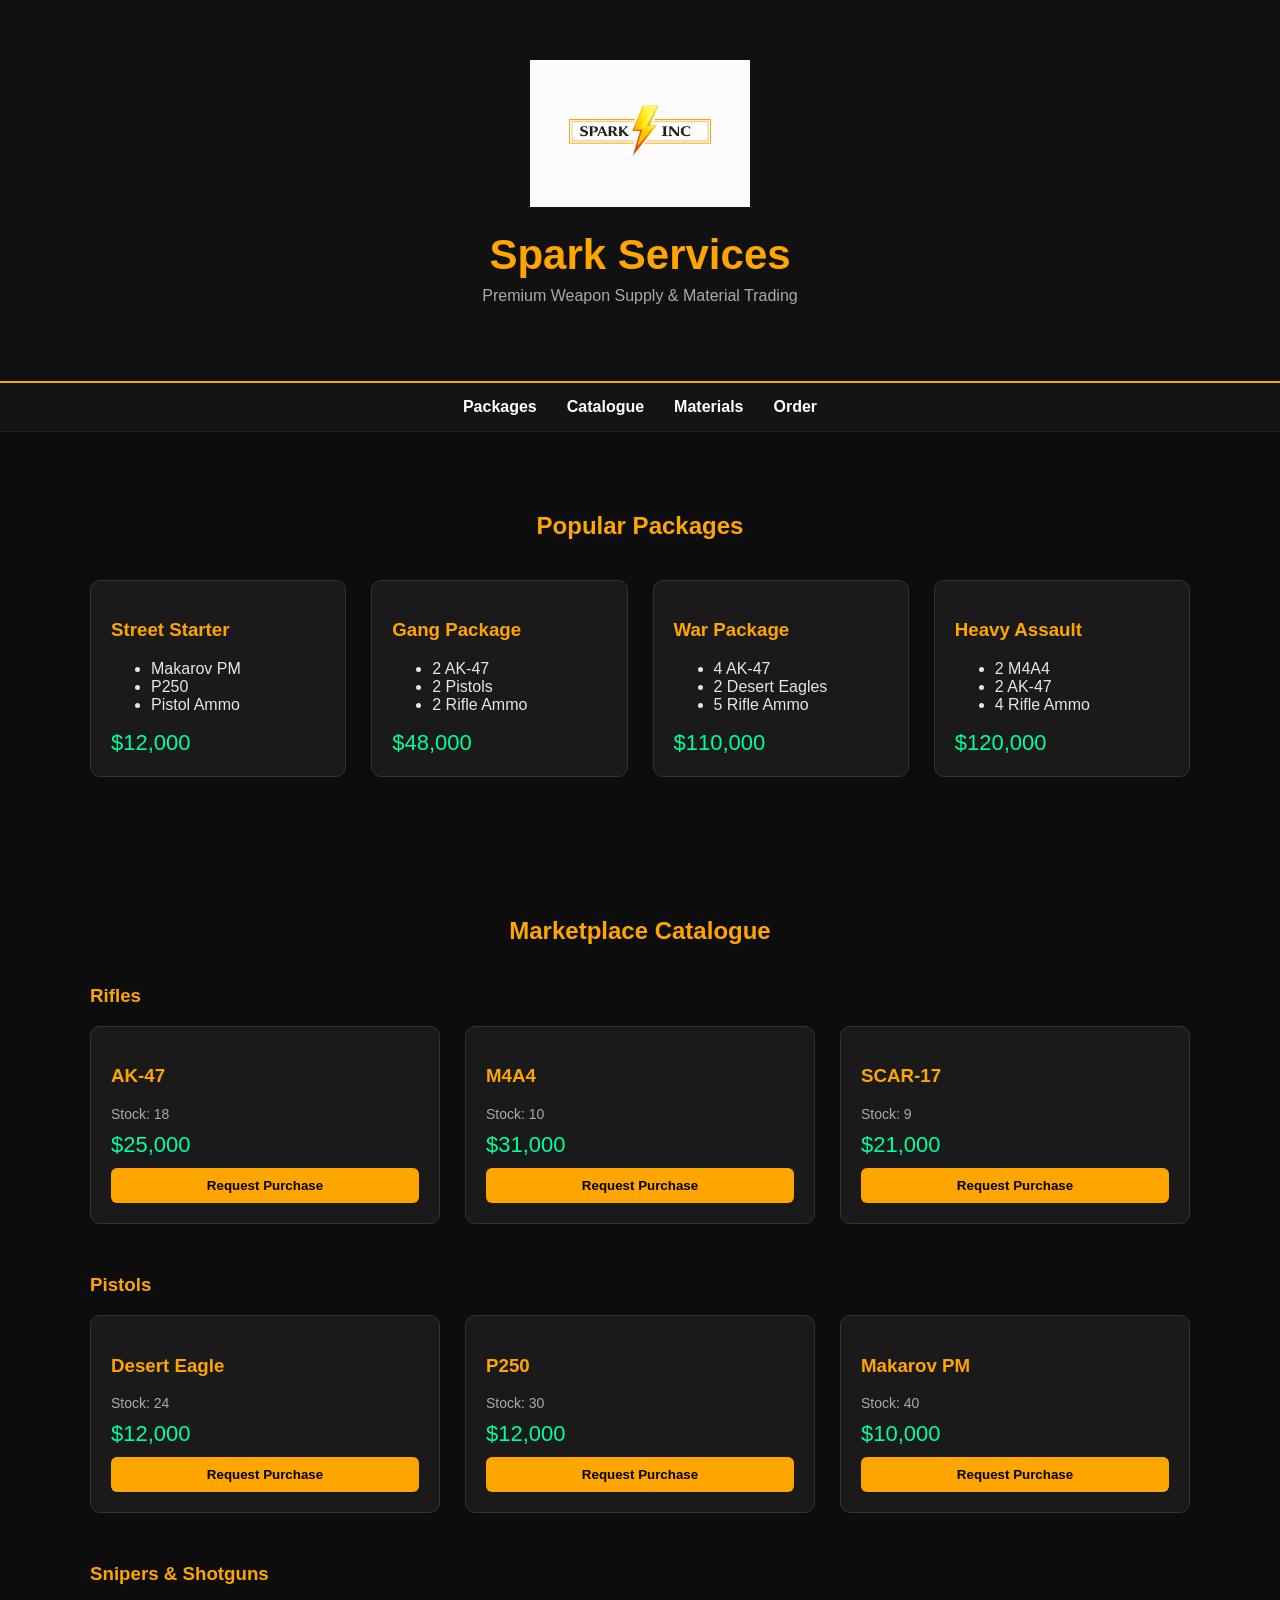
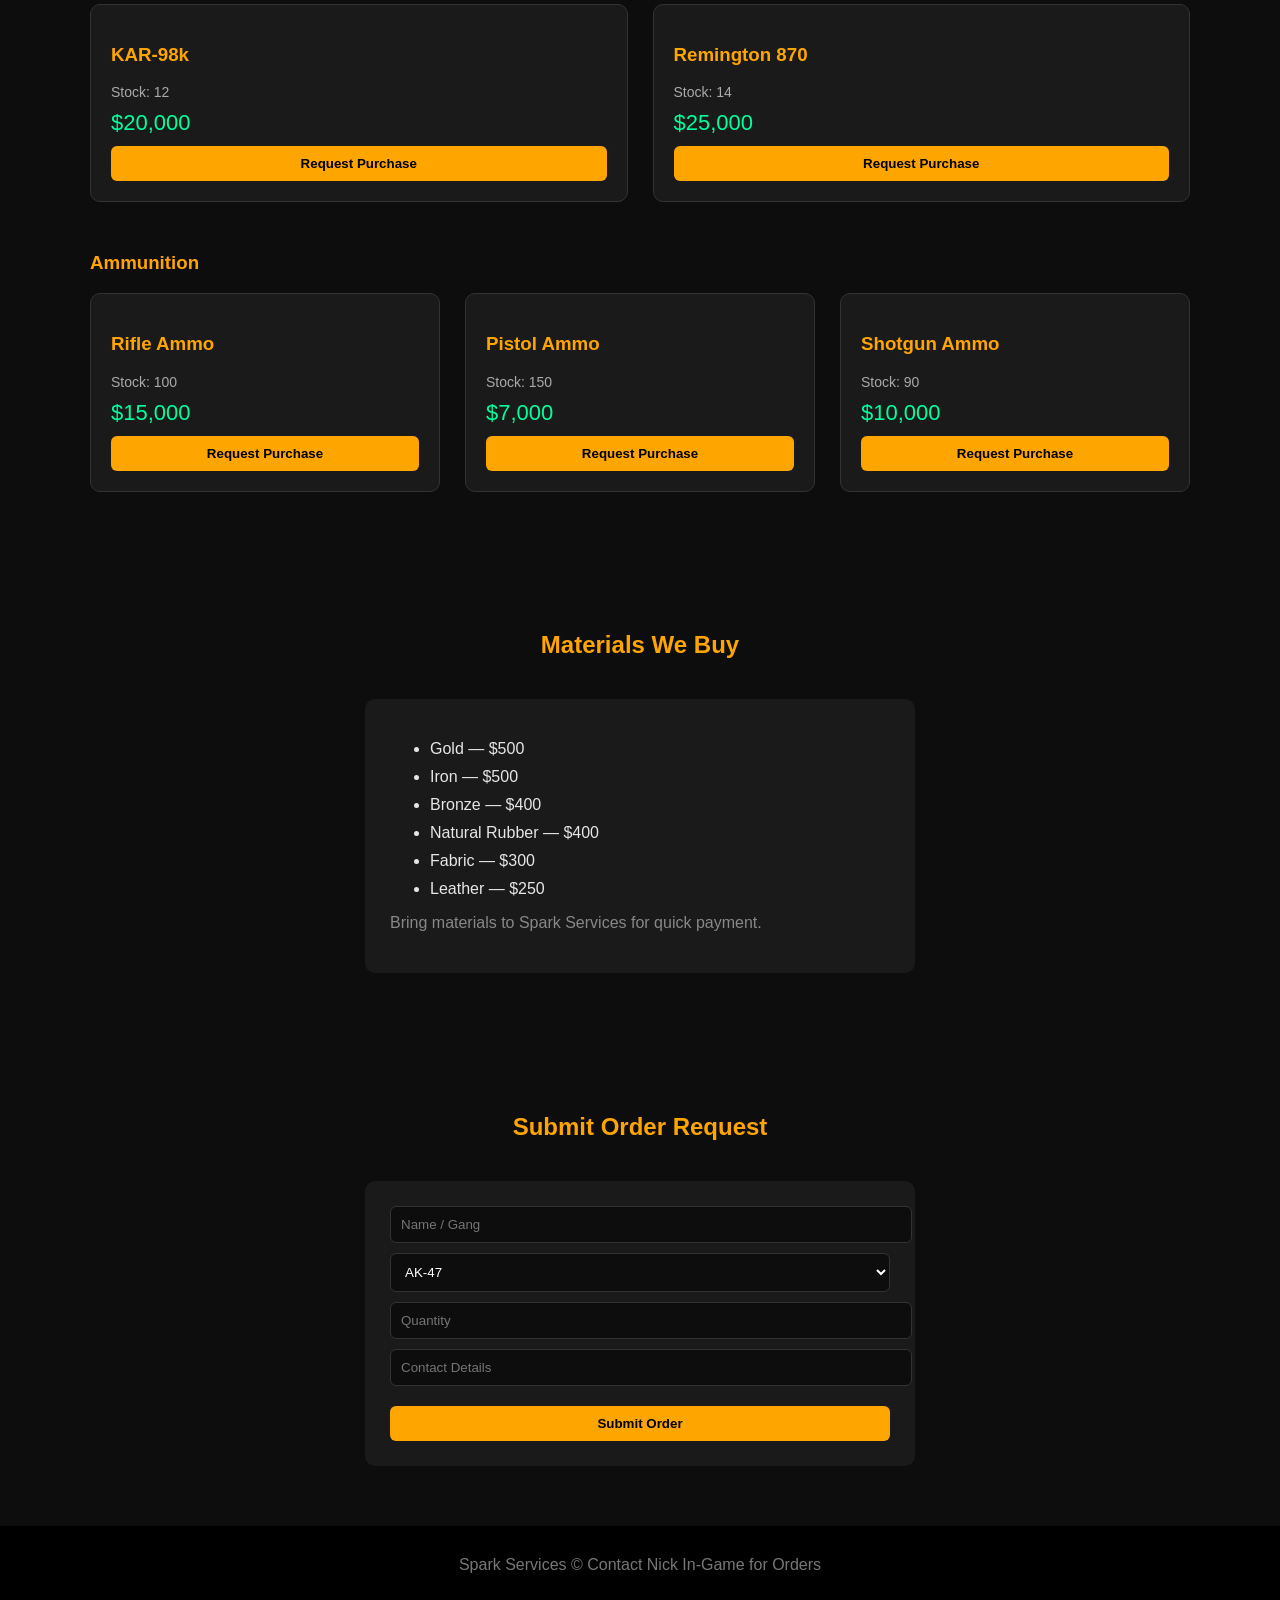
==== index.html @ 431c3e54 "Create index.html" ====
<!DOCTYPE html>

<html lang="en">
<head>
<meta charset="UTF-8">
<title>Spark Services</title>

<style>

body{
background:#0d0d0d;
color:#e6e6e6;
font-family:Arial, Helvetica, sans-serif;
margin:0;
}

header{
text-align:center;
padding:60px 20px;
background:#111;
border-bottom:2px solid orange;
}

.logo{
width:220px;
margin-bottom:20px;
}

header h1{
margin:0;
font-size:42px;
color:orange;
}

header p{
color:#aaa;
margin-top:8px;
}

nav{
display:flex;
justify-content:center;
gap:30px;
padding:15px;
background:#141414;
border-bottom:1px solid #222;
}

nav a{
color:white;
text-decoration:none;
font-weight:bold;
}

nav a:hover{
color:orange;
}

section{
max-width:1100px;
margin:auto;
padding:60px 20px;
}

h2{
text-align:center;
color:orange;
margin-bottom:40px;
}

h3{
color:orange;
}

.grid{
display:grid;
grid-template-columns:repeat(auto-fit,minmax(240px,1fr));
gap:25px;
}

.card{
background:#1a1a1a;
border:1px solid #333;
border-radius:10px;
padding:20px;
transition:0.2s;
}

.card:hover{
transform:translateY(-5px);
border-color:orange;
}

.price{
color:#00ff9c;
font-size:22px;
margin-top:10px;
}

.stock{
color:#aaa;
font-size:14px;
margin-top:5px;
}

button{
margin-top:10px;
width:100%;
padding:10px;
background:orange;
border:none;
font-weight:bold;
cursor:pointer;
border-radius:6px;
}

button:hover{
background:#ff9f1a;
}

.material-board{
background:#1a1a1a;
border-radius:10px;
padding:25px;
max-width:500px;
margin:auto;
}

.material-board li{
margin:10px 0;
}

.order{
background:#1a1a1a;
padding:25px;
border-radius:10px;
max-width:500px;
margin:auto;
}

input, select{
width:100%;
padding:10px;
margin-bottom:10px;
background:#0d0d0d;
border:1px solid #333;
color:white;
border-radius:6px;
}

footer{
text-align:center;
padding:30px;
background:#000;
color:#777;
}

</style>

</head>

<body>

<header>

<img src="spark-logo.png.png" class="logo" alt="Spark Services Logo">

<h1>Spark Services</h1>
<p>Premium Weapon Supply & Material Trading</p>

</header>

<nav>
<a href="#packages">Packages</a>
<a href="#catalogue">Catalogue</a>
<a href="#materials">Materials</a>
<a href="#order">Order</a>
</nav>

<section id="packages">

<h2>Popular Packages</h2>

<div class="grid">

<div class="card">
<h3>Street Starter</h3>
<ul>
<li>Makarov PM</li>
<li>P250</li>
<li>Pistol Ammo</li>
</ul>
<div class="price">$12,000</div>
</div>

<div class="card">
<h3>Gang Package</h3>
<ul>
<li>2 AK-47</li>
<li>2 Pistols</li>
<li>2 Rifle Ammo</li>
</ul>
<div class="price">$48,000</div>
</div>

<div class="card">
<h3>War Package</h3>
<ul>
<li>4 AK-47</li>
<li>2 Desert Eagles</li>
<li>5 Rifle Ammo</li>
</ul>
<div class="price">$110,000</div>
</div>

<div class="card">
<h3>Heavy Assault</h3>
<ul>
<li>2 M4A4</li>
<li>2 AK-47</li>
<li>4 Rifle Ammo</li>
</ul>
<div class="price">$120,000</div>
</div>

</div>

</section>

<section id="catalogue">

<h2>Marketplace Catalogue</h2>

<h3>Rifles</h3>

<div class="grid">

<div class="card">
<h3>AK-47</h3>
<div class="stock">Stock: 18</div>
<div class="price">$25,000</div>
<button>Request Purchase</button>
</div>

<div class="card">
<h3>M4A4</h3>
<div class="stock">Stock: 10</div>
<div class="price">$31,000</div>
<button>Request Purchase</button>
</div>

<div class="card">
<h3>SCAR-17</h3>
<div class="stock">Stock: 9</div>
<div class="price">$21,000</div>
<button>Request Purchase</button>
</div>

</div>

<h3 style="margin-top:50px;">Pistols</h3>

<div class="grid">

<div class="card">
<h3>Desert Eagle</h3>
<div class="stock">Stock: 24</div>
<div class="price">$12,000</div>
<button>Request Purchase</button>
</div>

<div class="card">
<h3>P250</h3>
<div class="stock">Stock: 30</div>
<div class="price">$12,000</div>
<button>Request Purchase</button>
</div>

<div class="card">
<h3>Makarov PM</h3>
<div class="stock">Stock: 40</div>
<div class="price">$10,000</div>
<button>Request Purchase</button>
</div>

</div>

<h3 style="margin-top:50px;">Snipers & Shotguns</h3>

<div class="grid">

<div class="card">
<h3>KAR-98k</h3>
<div class="stock">Stock: 12</div>
<div class="price">$20,000</div>
<button>Request Purchase</button>
</div>

<div class="card">
<h3>Remington 870</h3>
<div class="stock">Stock: 14</div>
<div class="price">$25,000</div>
<button>Request Purchase</button>
</div>

</div>

<h3 style="margin-top:50px;">Ammunition</h3>

<div class="grid">

<div class="card">
<h3>Rifle Ammo</h3>
<div class="stock">Stock: 100</div>
<div class="price">$15,000</div>
<button>Request Purchase</button>
</div>

<div class="card">
<h3>Pistol Ammo</h3>
<div class="stock">Stock: 150</div>
<div class="price">$7,000</div>
<button>Request Purchase</button>
</div>

<div class="card">
<h3>Shotgun Ammo</h3>
<div class="stock">Stock: 90</div>
<div class="price">$10,000</div>
<button>Request Purchase</button>
</div>

</div>

</section>

<section id="materials">

<h2>Materials We Buy</h2>

<div class="material-board">

<ul>
<li>Gold — $500</li>
<li>Iron — $500</li>
<li>Bronze — $400</li>
<li>Natural Rubber — $400</li>
<li>Fabric — $300</li>
<li>Leather — $250</li>
</ul>

<p style="color:#888;">Bring materials to Spark Services for quick payment.</p>

</div>

</section>

<section id="order">

<h2>Submit Order Request</h2>

<div class="order">

<input type="text" placeholder="Name / Gang">

<select>
<option>AK-47</option>
<option>M4A4</option>
<option>Desert Eagle</option>
<option>SCAR-17</option>
<option>KAR-98k</option>
<option>P250</option>
<option>Makarov PM</option>
<option>Remington 870</option>
</select>

<input type="number" placeholder="Quantity">

<input type="text" placeholder="Contact Details">

<button>Submit Order</button>

</div>

</section>

<footer>

Spark Services ©
Contact Nick In-Game for Orders

</footer>

</body>
</html>
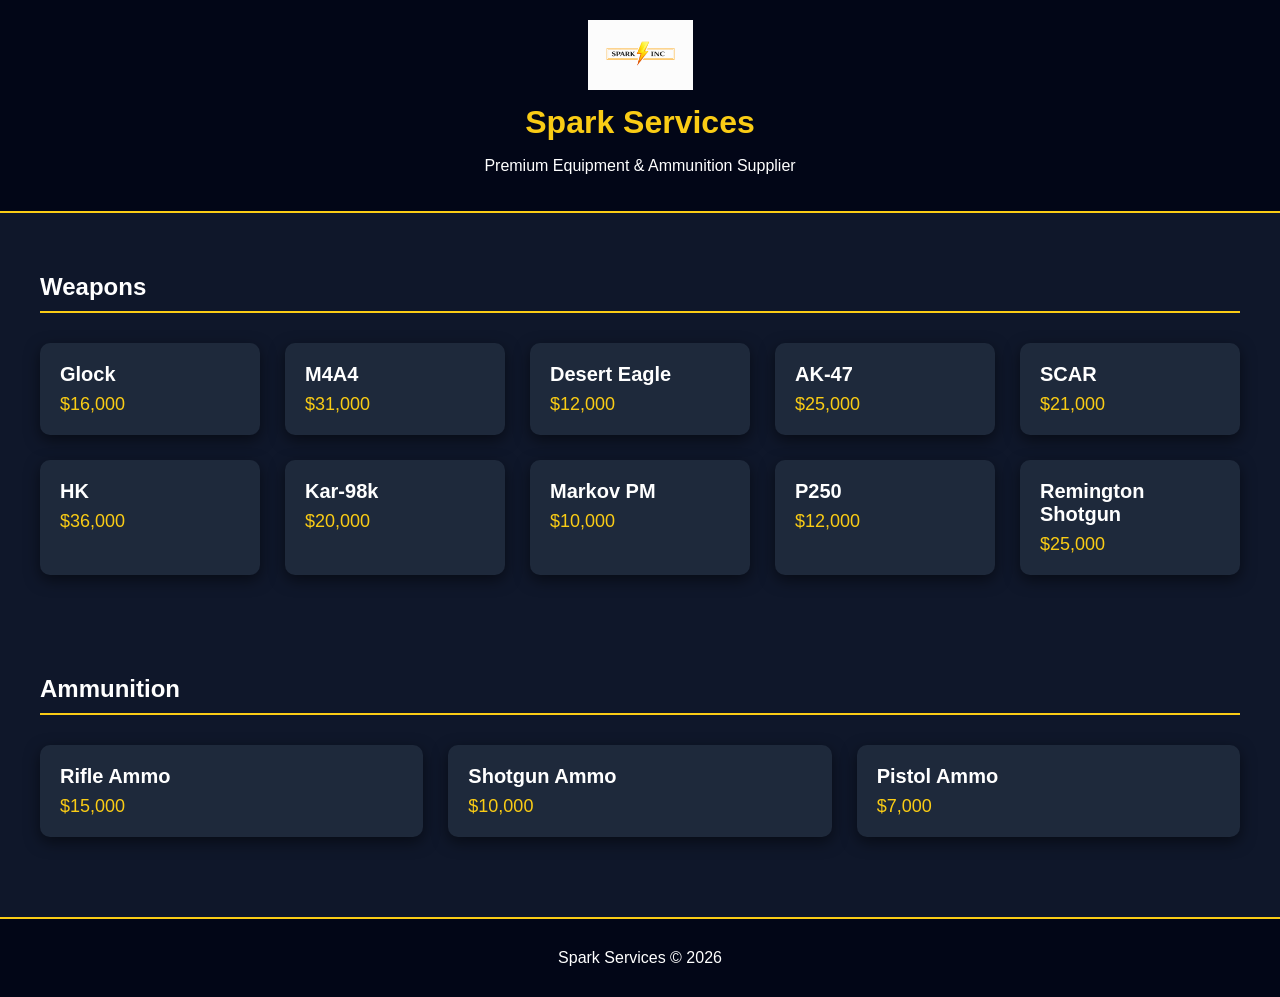
==== commit 7c9b2bcc: "Update index.html" ====
--- a/index.html
+++ b/index.html
@@ -1,5 +1,4 @@
 <!DOCTYPE html>
-
 <html lang="en">
 <head>
 <meta charset="UTF-8">
@@ -8,386 +7,180 @@
 <style>
 
 body{
-background:#0d0d0d;
-color:#e6e6e6;
-font-family:Arial, Helvetica, sans-serif;
+font-family: Arial, sans-serif;
+background:#0f172a;
+color:white;
 margin:0;
 }
 
 header{
+background:#020617;
+padding:20px;
 text-align:center;
-padding:60px 20px;
-background:#111;
-border-bottom:2px solid orange;
+border-bottom:2px solid #facc15;
 }
 
-.logo{
-width:220px;
-margin-bottom:20px;
+header img{
+height:70px;
 }
 
-header h1{
-margin:0;
-font-size:42px;
-color:orange;
-}
-
-header p{
-color:#aaa;
-margin-top:8px;
-}
-
-nav{
-display:flex;
-justify-content:center;
-gap:30px;
-padding:15px;
-background:#141414;
-border-bottom:1px solid #222;
-}
-
-nav a{
-color:white;
-text-decoration:none;
-font-weight:bold;
-}
-
-nav a:hover{
-color:orange;
+h1{
+margin:10px;
+color:#facc15;
 }
 
 section{
-max-width:1100px;
-margin:auto;
-padding:60px 20px;
+padding:40px;
 }
 
 h2{
-text-align:center;
-color:orange;
-margin-bottom:40px;
-}
-
-h3{
-color:orange;
+border-bottom:2px solid #facc15;
+padding-bottom:10px;
+margin-bottom:30px;
 }
 
 .grid{
 display:grid;
-grid-template-columns:repeat(auto-fit,minmax(240px,1fr));
+grid-template-columns:repeat(auto-fit,minmax(220px,1fr));
 gap:25px;
 }
 
 .card{
-background:#1a1a1a;
-border:1px solid #333;
+background:#1e293b;
+padding:20px;
 border-radius:10px;
-padding:20px;
+box-shadow:0 5px 15px rgba(0,0,0,0.5);
 transition:0.2s;
 }
 
 .card:hover{
 transform:translateY(-5px);
-border-color:orange;
+}
+
+.item{
+font-size:20px;
+font-weight:bold;
 }
 
 .price{
-color:#00ff9c;
-font-size:22px;
-margin-top:10px;
-}
-
-.stock{
-color:#aaa;
-font-size:14px;
-margin-top:5px;
-}
-
-button{
-margin-top:10px;
-width:100%;
-padding:10px;
-background:orange;
-border:none;
-font-weight:bold;
-cursor:pointer;
-border-radius:6px;
-}
-
-button:hover{
-background:#ff9f1a;
-}
-
-.material-board{
-background:#1a1a1a;
-border-radius:10px;
-padding:25px;
-max-width:500px;
-margin:auto;
-}
-
-.material-board li{
-margin:10px 0;
-}
-
-.order{
-background:#1a1a1a;
-padding:25px;
-border-radius:10px;
-max-width:500px;
-margin:auto;
-}
-
-input, select{
-width:100%;
-padding:10px;
-margin-bottom:10px;
-background:#0d0d0d;
-border:1px solid #333;
-color:white;
-border-radius:6px;
+color:#facc15;
+font-size:18px;
+margin-top:8px;
 }
 
 footer{
 text-align:center;
 padding:30px;
-background:#000;
-color:#777;
+background:#020617;
+margin-top:40px;
+border-top:2px solid #facc15;
 }
 
 </style>
-
 </head>
 
 <body>
 
 <header>
 
-<img src="spark-logo.png.png" class="logo" alt="Spark Services Logo">
+<img src="spark-logo.png.png">
 
 <h1>Spark Services</h1>
-<p>Premium Weapon Supply & Material Trading</p>
+
+<p>Premium Equipment & Ammunition Supplier</p>
 
 </header>
 
-<nav>
-<a href="#packages">Packages</a>
-<a href="#catalogue">Catalogue</a>
-<a href="#materials">Materials</a>
-<a href="#order">Order</a>
-</nav>
+<section>
 
-<section id="packages">
-
-<h2>Popular Packages</h2>
+<h2>Weapons</h2>
 
 <div class="grid">
 
 <div class="card">
-<h3>Street Starter</h3>
-<ul>
-<li>Makarov PM</li>
-<li>P250</li>
-<li>Pistol Ammo</li>
-</ul>
+<div class="item">Glock</div>
+<div class="price">$16,000</div>
+</div>
+
+<div class="card">
+<div class="item">M4A4</div>
+<div class="price">$31,000</div>
+</div>
+
+<div class="card">
+<div class="item">Desert Eagle</div>
 <div class="price">$12,000</div>
 </div>
 
 <div class="card">
-<h3>Gang Package</h3>
-<ul>
-<li>2 AK-47</li>
-<li>2 Pistols</li>
-<li>2 Rifle Ammo</li>
-</ul>
-<div class="price">$48,000</div>
+<div class="item">AK-47</div>
+<div class="price">$25,000</div>
 </div>
 
 <div class="card">
-<h3>War Package</h3>
-<ul>
-<li>4 AK-47</li>
-<li>2 Desert Eagles</li>
-<li>5 Rifle Ammo</li>
-</ul>
-<div class="price">$110,000</div>
+<div class="item">SCAR</div>
+<div class="price">$21,000</div>
 </div>
 
 <div class="card">
-<h3>Heavy Assault</h3>
-<ul>
-<li>2 M4A4</li>
-<li>2 AK-47</li>
-<li>4 Rifle Ammo</li>
-</ul>
-<div class="price">$120,000</div>
+<div class="item">HK</div>
+<div class="price">$36,000</div>
+</div>
+
+<div class="card">
+<div class="item">Kar-98k</div>
+<div class="price">$20,000</div>
+</div>
+
+<div class="card">
+<div class="item">Markov PM</div>
+<div class="price">$10,000</div>
+</div>
+
+<div class="card">
+<div class="item">P250</div>
+<div class="price">$12,000</div>
+</div>
+
+<div class="card">
+<div class="item">Remington Shotgun</div>
+<div class="price">$25,000</div>
 </div>
 
 </div>
 
 </section>
 
-<section id="catalogue">
 
-<h2>Marketplace Catalogue</h2>
+<section>
 
-<h3>Rifles</h3>
+<h2>Ammunition</h2>
 
 <div class="grid">
 
 <div class="card">
-<h3>AK-47</h3>
-<div class="stock">Stock: 18</div>
-<div class="price">$25,000</div>
-<button>Request Purchase</button>
+<div class="item">Rifle Ammo</div>
+<div class="price">$15,000</div>
 </div>
 
 <div class="card">
-<h3>M4A4</h3>
-<div class="stock">Stock: 10</div>
-<div class="price">$31,000</div>
-<button>Request Purchase</button>
+<div class="item">Shotgun Ammo</div>
+<div class="price">$10,000</div>
 </div>
 
 <div class="card">
-<h3>SCAR-17</h3>
-<div class="stock">Stock: 9</div>
-<div class="price">$21,000</div>
-<button>Request Purchase</button>
-</div>
-
-</div>
-
-<h3 style="margin-top:50px;">Pistols</h3>
-
-<div class="grid">
-
-<div class="card">
-<h3>Desert Eagle</h3>
-<div class="stock">Stock: 24</div>
-<div class="price">$12,000</div>
-<button>Request Purchase</button>
-</div>
-
-<div class="card">
-<h3>P250</h3>
-<div class="stock">Stock: 30</div>
-<div class="price">$12,000</div>
-<button>Request Purchase</button>
-</div>
-
-<div class="card">
-<h3>Makarov PM</h3>
-<div class="stock">Stock: 40</div>
-<div class="price">$10,000</div>
-<button>Request Purchase</button>
-</div>
-
-</div>
-
-<h3 style="margin-top:50px;">Snipers & Shotguns</h3>
-
-<div class="grid">
-
-<div class="card">
-<h3>KAR-98k</h3>
-<div class="stock">Stock: 12</div>
-<div class="price">$20,000</div>
-<button>Request Purchase</button>
-</div>
-
-<div class="card">
-<h3>Remington 870</h3>
-<div class="stock">Stock: 14</div>
-<div class="price">$25,000</div>
-<button>Request Purchase</button>
-</div>
-
-</div>
-
-<h3 style="margin-top:50px;">Ammunition</h3>
-
-<div class="grid">
-
-<div class="card">
-<h3>Rifle Ammo</h3>
-<div class="stock">Stock: 100</div>
-<div class="price">$15,000</div>
-<button>Request Purchase</button>
-</div>
-
-<div class="card">
-<h3>Pistol Ammo</h3>
-<div class="stock">Stock: 150</div>
+<div class="item">Pistol Ammo</div>
 <div class="price">$7,000</div>
-<button>Request Purchase</button>
-</div>
-
-<div class="card">
-<h3>Shotgun Ammo</h3>
-<div class="stock">Stock: 90</div>
-<div class="price">$10,000</div>
-<button>Request Purchase</button>
 </div>
 
 </div>
 
 </section>
 
-<section id="materials">
-
-<h2>Materials We Buy</h2>
-
-<div class="material-board">
-
-<ul>
-<li>Gold — $500</li>
-<li>Iron — $500</li>
-<li>Bronze — $400</li>
-<li>Natural Rubber — $400</li>
-<li>Fabric — $300</li>
-<li>Leather — $250</li>
-</ul>
-
-<p style="color:#888;">Bring materials to Spark Services for quick payment.</p>
-
-</div>
-
-</section>
-
-<section id="order">
-
-<h2>Submit Order Request</h2>
-
-<div class="order">
-
-<input type="text" placeholder="Name / Gang">
-
-<select>
-<option>AK-47</option>
-<option>M4A4</option>
-<option>Desert Eagle</option>
-<option>SCAR-17</option>
-<option>KAR-98k</option>
-<option>P250</option>
-<option>Makarov PM</option>
-<option>Remington 870</option>
-</select>
-
-<input type="number" placeholder="Quantity">
-
-<input type="text" placeholder="Contact Details">
-
-<button>Submit Order</button>
-
-</div>
-
-</section>
 
 <footer>
 
-Spark Services ©
-Contact Nick In-Game for Orders
+Spark Services © 2026
 
 </footer>
 
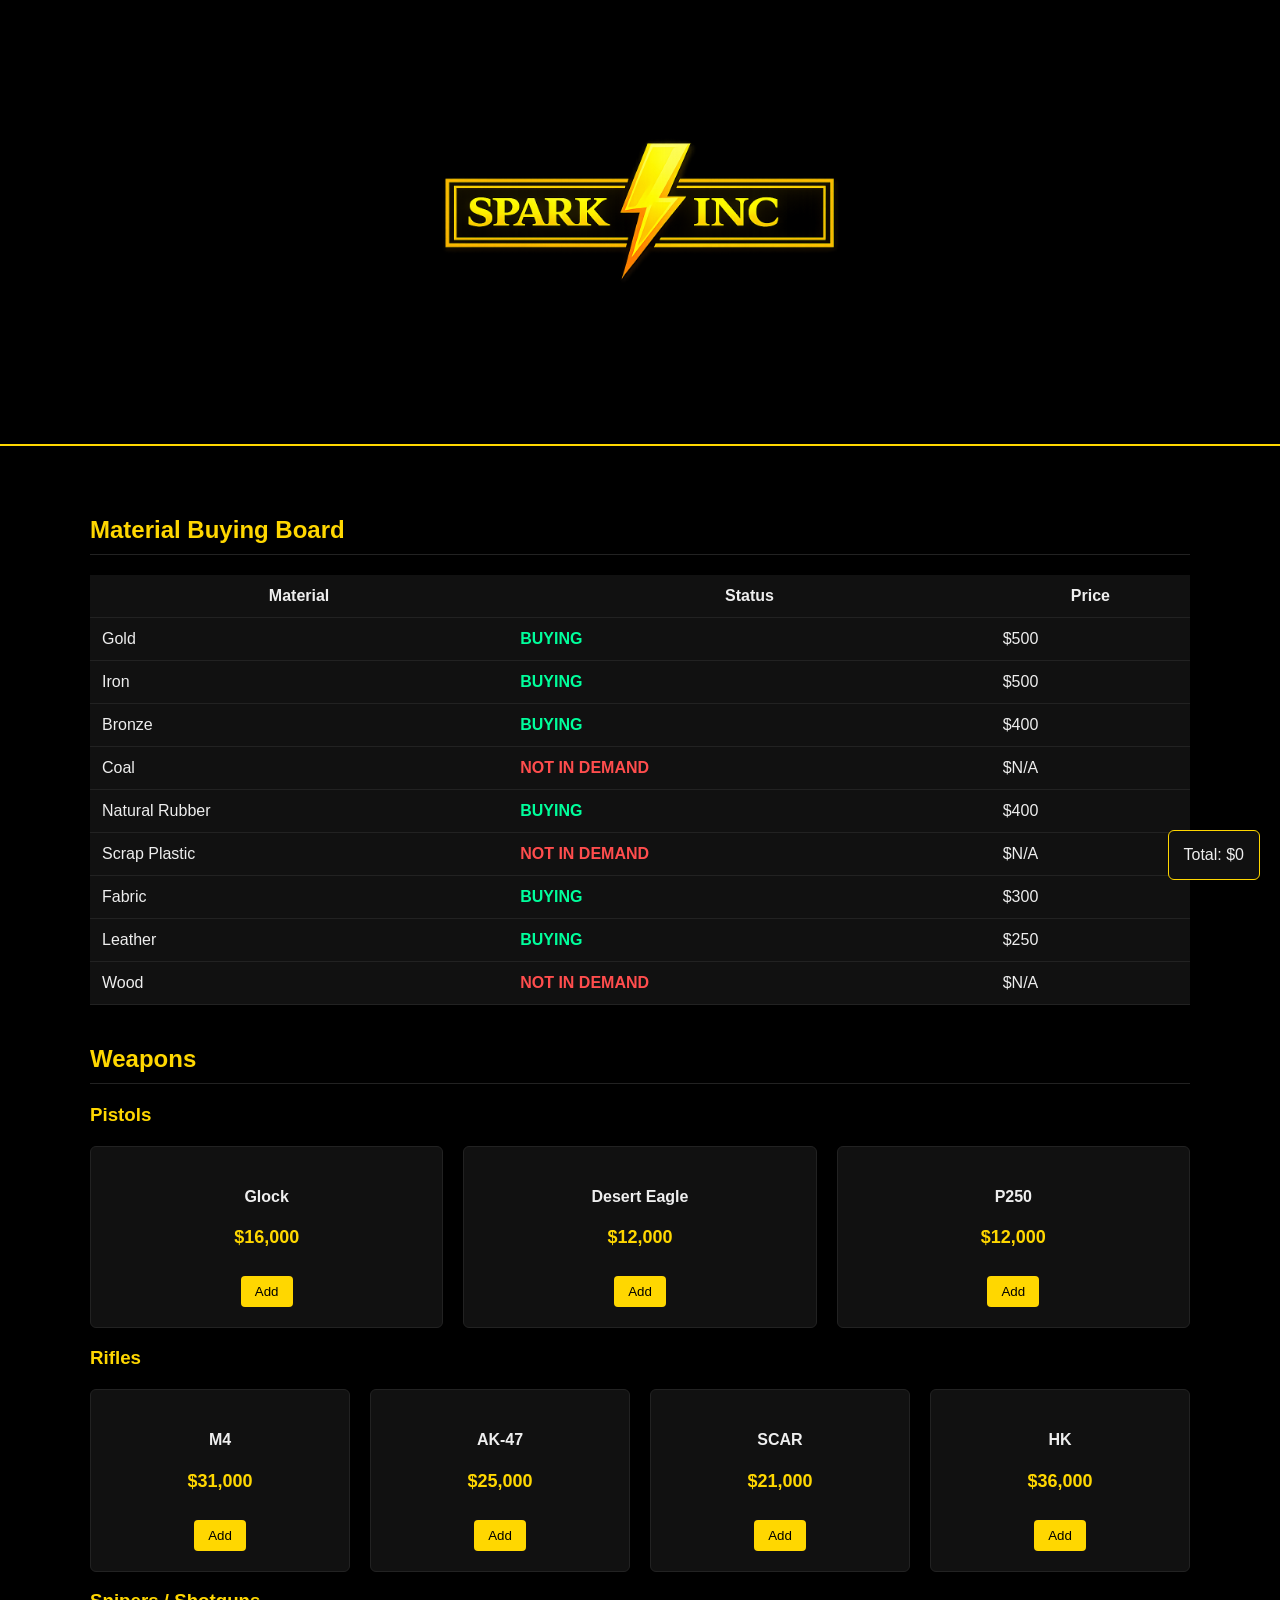
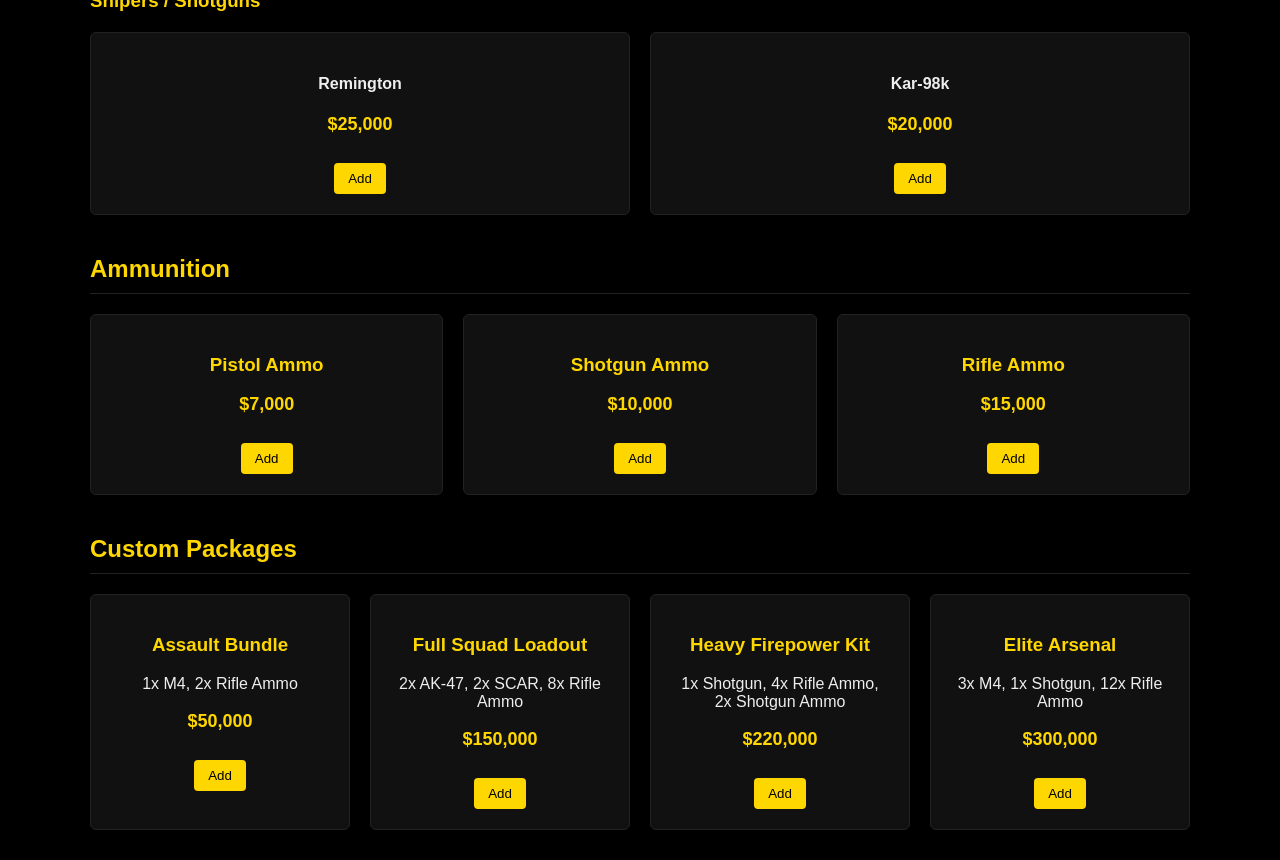
==== commit c05b7182: "Add files via upload" ====
--- a/index.html
+++ b/index.html
@@ -1,188 +1,283 @@
-<!DOCTYPE html>
-<html lang="en">
-<head>
-<meta charset="UTF-8">
-<title>Spark Services</title>
-
-<style>
-
-body{
-font-family: Arial, sans-serif;
-background:#0f172a;
-color:white;
-margin:0;
-}
-
-header{
-background:#020617;
-padding:20px;
-text-align:center;
-border-bottom:2px solid #facc15;
-}
-
-header img{
-height:70px;
-}
-
-h1{
-margin:10px;
-color:#facc15;
-}
-
-section{
-padding:40px;
-}
-
-h2{
-border-bottom:2px solid #facc15;
-padding-bottom:10px;
-margin-bottom:30px;
-}
-
-.grid{
-display:grid;
-grid-template-columns:repeat(auto-fit,minmax(220px,1fr));
-gap:25px;
-}
-
-.card{
-background:#1e293b;
-padding:20px;
-border-radius:10px;
-box-shadow:0 5px 15px rgba(0,0,0,0.5);
-transition:0.2s;
-}
-
-.card:hover{
-transform:translateY(-5px);
-}
-
-.item{
-font-size:20px;
-font-weight:bold;
-}
-
-.price{
-color:#facc15;
-font-size:18px;
-margin-top:8px;
-}
-
-footer{
-text-align:center;
-padding:30px;
-background:#020617;
-margin-top:40px;
-border-top:2px solid #facc15;
-}
-
-</style>
-</head>
-
-<body>
-
-<header>
-
-<img src="spark-logo.png.png">
-
-<h1>Spark Services</h1>
-
-<p>Premium Equipment & Ammunition Supplier</p>
-
-</header>
-
-<section>
-
-<h2>Weapons</h2>
-
-<div class="grid">
-
-<div class="card">
-<div class="item">Glock</div>
-<div class="price">$16,000</div>
-</div>
-
-<div class="card">
-<div class="item">M4A4</div>
-<div class="price">$31,000</div>
-</div>
-
-<div class="card">
-<div class="item">Desert Eagle</div>
-<div class="price">$12,000</div>
-</div>
-
-<div class="card">
-<div class="item">AK-47</div>
-<div class="price">$25,000</div>
-</div>
-
-<div class="card">
-<div class="item">SCAR</div>
-<div class="price">$21,000</div>
-</div>
-
-<div class="card">
-<div class="item">HK</div>
-<div class="price">$36,000</div>
-</div>
-
-<div class="card">
-<div class="item">Kar-98k</div>
-<div class="price">$20,000</div>
-</div>
-
-<div class="card">
-<div class="item">Markov PM</div>
-<div class="price">$10,000</div>
-</div>
-
-<div class="card">
-<div class="item">P250</div>
-<div class="price">$12,000</div>
-</div>
-
-<div class="card">
-<div class="item">Remington Shotgun</div>
-<div class="price">$25,000</div>
-</div>
-
-</div>
-
-</section>
-
-
-<section>
-
-<h2>Ammunition</h2>
-
-<div class="grid">
-
-<div class="card">
-<div class="item">Rifle Ammo</div>
-<div class="price">$15,000</div>
-</div>
-
-<div class="card">
-<div class="item">Shotgun Ammo</div>
-<div class="price">$10,000</div>
-</div>
-
-<div class="card">
-<div class="item">Pistol Ammo</div>
-<div class="price">$7,000</div>
-</div>
-
-</div>
-
-</section>
-
-
-<footer>
-
-Spark Services © 2026
-
-</footer>
-
-</body>
-</html>
+<!DOCTYPE html>
+<html>
+
+<head>
+
+<title>Spark Inc Marketplace</title>
+
+<style>
+
+body{
+margin:0;
+font-family:Arial;
+background:#000;
+color:#eee;
+}
+
+header{
+text-align:center;
+padding:20px;
+border-bottom:2px solid gold;
+}
+
+.logo{
+width:600px;
+max-width:90%;
+}
+
+.container{
+width:1100px;
+max-width:95%;
+margin:auto;
+padding:30px;
+}
+
+h2{
+color:gold;
+border-bottom:1px solid #222;
+padding-bottom:10px;
+margin-top:40px;
+}
+
+h3{
+color:gold;
+}
+
+.grid{
+display:grid;
+grid-template-columns:repeat(auto-fit,minmax(200px,1fr));
+gap:20px;
+margin-top:20px;
+}
+
+.card{
+background:#111;
+padding:20px;
+border-radius:6px;
+text-align:center;
+border:1px solid #222;
+transition:0.2s;
+}
+
+.card:hover{
+border:1px solid gold;
+transform:scale(1.03);
+}
+
+.price{
+color:gold;
+font-weight:bold;
+font-size:18px;
+}
+
+button{
+background:gold;
+border:none;
+padding:8px 14px;
+border-radius:4px;
+cursor:pointer;
+margin-top:10px;
+}
+
+table{
+width:100%;
+border-collapse:collapse;
+background:#111;
+margin-top:20px;
+}
+
+th,td{
+padding:12px;
+border-bottom:1px solid #222;
+}
+
+.buy{color:#00ff9c;font-weight:bold;}
+.low{color:#ffd000;font-weight:bold;}
+.no{color:#ff4d4d;font-weight:bold;}
+
+.totalBox{
+position:fixed;
+bottom:20px;
+right:20px;
+background:#111;
+border:1px solid gold;
+padding:15px;
+border-radius:6px;
+}
+
+</style>
+
+</head>
+
+<body>
+
+<header>
+
+<img src="images/spark-logo.png" class="logo" alt="Spark Inc logo">
+
+</header>
+
+<div class="container">
+
+<h2>Material Buying Board</h2>
+
+<table id="materialsTable">
+<tr>
+<th>Material</th>
+<th>Status</th>
+<th>Price</th>
+</tr>
+</table>
+
+<h2>Weapons</h2>
+<div id="weaponGrid"></div>
+
+<h2>Ammunition</h2>
+<div id="ammoGrid" class="grid"></div>
+
+<h2>Custom Packages</h2>
+<div id="packageGrid" class="grid"></div>
+
+</div>
+
+<div class="totalBox">
+Total: $<span id="total">0</span>
+</div>
+
+<script>
+
+let total=0
+
+function addPrice(price){
+
+price = price.replace(/,/g,"")
+
+total += Number(price)
+
+document.getElementById("total").innerText = total.toLocaleString()
+
+}
+
+fetch("prices.json")
+
+.then(response=>response.json())
+
+.then(data=>{
+
+/* MATERIALS */
+
+let materialsTable=document.getElementById("materialsTable")
+
+data.materials.forEach(item=>{
+
+let row=document.createElement("tr")
+
+let statusClass="no"
+
+if(item.status==="BUYING") statusClass="buy"
+if(item.status==="LOW DEMAND") statusClass="low"
+
+row.innerHTML=`
+
+<td>${item.name}</td>
+<td class="${statusClass}">${item.status}</td>
+<td>$${item.price}</td>
+
+`
+
+materialsTable.appendChild(row)
+
+})
+
+/* WEAPONS */
+
+let weaponGrid=document.getElementById("weaponGrid")
+
+for (let category in data.weapons){
+
+let section=document.createElement("div")
+
+let heading=document.createElement("h3")
+
+heading.innerText=category
+
+section.appendChild(heading)
+
+let grid=document.createElement("div")
+grid.className="grid"
+
+data.weapons[category].forEach(item=>{
+
+let card=document.createElement("div")
+card.className="card"
+
+card.innerHTML=`
+
+<h4>${item.name}</h4>
+<p class="price">$${item.price}</p>
+<button onclick="addPrice('${item.price}')">Add</button>
+
+`
+
+grid.appendChild(card)
+
+})
+
+section.appendChild(grid)
+
+weaponGrid.appendChild(section)
+
+}
+
+/* AMMO */
+
+let ammoGrid=document.getElementById("ammoGrid")
+
+data.ammo.forEach(item=>{
+
+let card=document.createElement("div")
+
+card.className="card"
+
+card.innerHTML=`
+
+<h3>${item.name}</h3>
+<p class="price">$${item.price}</p>
+<button onclick="addPrice('${item.price}')">Add</button>
+
+`
+
+ammoGrid.appendChild(card)
+
+})
+
+/* PACKAGES */
+
+let packageGrid=document.getElementById("packageGrid")
+
+data.packages.forEach(item=>{
+
+let card=document.createElement("div")
+
+card.className="card"
+
+card.innerHTML=`
+
+<h3>${item.name}</h3>
+<p>${item.contents}</p>
+<p class="price">$${item.price}</p>
+<button onclick="addPrice('${item.price}')">Add</button>
+
+`
+
+packageGrid.appendChild(card)
+
+})
+
+})
+
+
+</script>
+
+</body>
+</html>
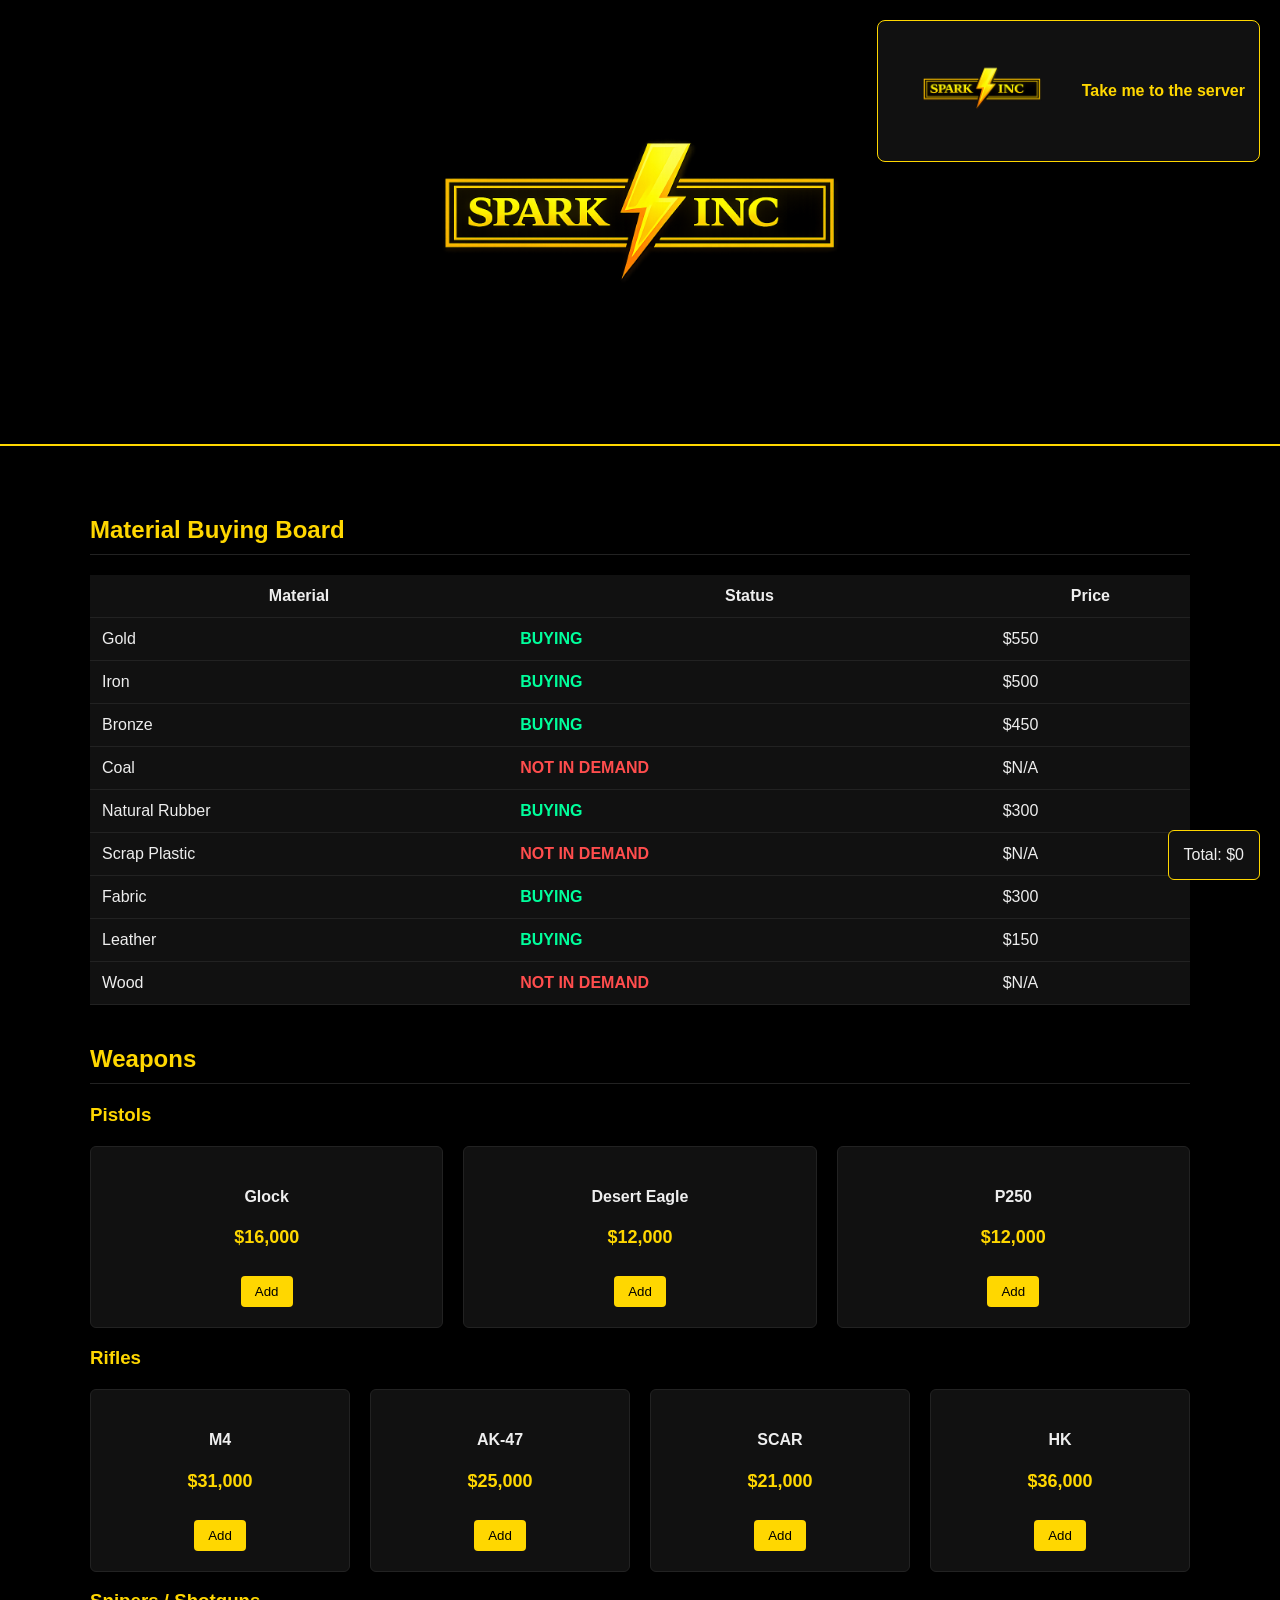
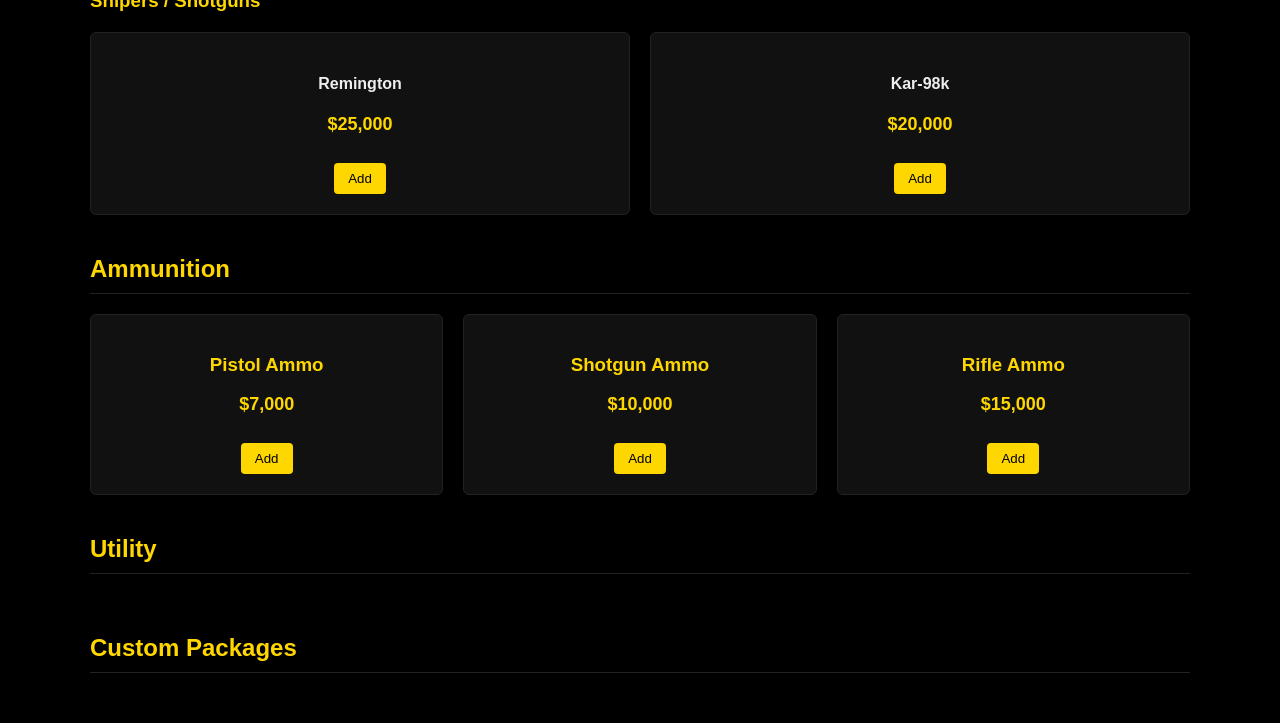
==== commit d01b9c3a: "Update index.html" ====
--- a/index.html
+++ b/index.html
@@ -2,11 +2,9 @@
 <html>
 
 <head>
-
 <title>Spark Inc Marketplace</title>
 
 <style>
-
 body{
 margin:0;
 font-family:Arial;
@@ -105,22 +103,52 @@
 border-radius:6px;
 }
 
+/* DISCORD BUTTON */
+
+.discordTab{
+position:fixed;
+top:20px;
+right:20px;
+display:flex;
+align-items:center;
+gap:10px;
+background:#111;
+border:1px solid gold;
+padding:10px 14px;
+border-radius:8px;
+z-index:1000;
+transition:0.2s;
+}
+
+.discordTab:hover{
+transform:scale(1.05);
+border-color:#ffd000;
+}
+
+.discordTab img{
+width:180px;
+cursor:pointer;
+}
+
+.discordText{
+color:gold;
+font-weight:bold;
+font-size:16px;
+white-space:nowrap;
+}
+
 </style>
-
 </head>
 
 <body>
 
 <header>
-
 <img src="images/spark-logo.png" class="logo" alt="Spark Inc logo">
-
 </header>
 
 <div class="container">
 
 <h2>Material Buying Board</h2>
-
 <table id="materialsTable">
 <tr>
 <th>Material</th>
@@ -135,6 +163,9 @@
 <h2>Ammunition</h2>
 <div id="ammoGrid" class="grid"></div>
 
+<h2>Utility</h2>
+<div id="utilityGrid" class="grid"></div>
+
 <h2>Custom Packages</h2>
 <div id="packageGrid" class="grid"></div>
 
@@ -144,53 +175,47 @@
 Total: $<span id="total">0</span>
 </div>
 
+<a href="https://discord.gg/4Rwxh5gy" target="_blank">
+<div class="discordTab">
+<img src="images/spark-logo.png" alt="Join our Discord">
+<div class="discordText">Take me to the server</div>
+</div>
+</a>
+
 <script>
 
 let total=0
 
 function addPrice(price){
-
 price = price.replace(/,/g,"")
-
 total += Number(price)
-
 document.getElementById("total").innerText = total.toLocaleString()
-
 }
 
 fetch("prices.json")
-
 .then(response=>response.json())
-
 .then(data=>{
 
 /* MATERIALS */
-
 let materialsTable=document.getElementById("materialsTable")
 
 data.materials.forEach(item=>{
-
 let row=document.createElement("tr")
 
 let statusClass="no"
-
 if(item.status==="BUYING") statusClass="buy"
 if(item.status==="LOW DEMAND") statusClass="low"
 
 row.innerHTML=`
-
 <td>${item.name}</td>
 <td class="${statusClass}">${item.status}</td>
 <td>$${item.price}</td>
-
 `
 
 materialsTable.appendChild(row)
-
 })
 
 /* WEAPONS */
-
 let weaponGrid=document.getElementById("weaponGrid")
 
 for (let category in data.weapons){
@@ -198,9 +223,7 @@
 let section=document.createElement("div")
 
 let heading=document.createElement("h3")
-
 heading.innerText=category
-
 section.appendChild(heading)
 
 let grid=document.createElement("div")
@@ -212,62 +235,66 @@
 card.className="card"
 
 card.innerHTML=`
-
 <h4>${item.name}</h4>
 <p class="price">$${item.price}</p>
 <button onclick="addPrice('${item.price}')">Add</button>
-
 `
 
 grid.appendChild(card)
-
 })
 
 section.appendChild(grid)
-
 weaponGrid.appendChild(section)
 
 }
 
 /* AMMO */
-
 let ammoGrid=document.getElementById("ammoGrid")
 
 data.ammo.forEach(item=>{
-
 let card=document.createElement("div")
 
 card.className="card"
 
 card.innerHTML=`
-
 <h3>${item.name}</h3>
 <p class="price">$${item.price}</p>
 <button onclick="addPrice('${item.price}')">Add</button>
-
 `
 
 ammoGrid.appendChild(card)
-
+})
+
+/* UTILITY */
+let utilityGrid=document.getElementById("utilityGrid")
+
+data.utility.forEach(item=>{
+let card=document.createElement("div")
+
+card.className="card"
+
+card.innerHTML=`
+<h3>${item.name}</h3>
+<p class="price">$${item.price}</p>
+<button onclick="addPrice('${item.price}')">Add</button>
+`
+
+utilityGrid.appendChild(card)
 })
 
 /* PACKAGES */
-
 let packageGrid=document.getElementById("packageGrid")
 
 data.packages.forEach(item=>{
 
 let card=document.createElement("div")
-
 card.className="card"
 
 card.innerHTML=`
-
 <h3>${item.name}</h3>
 <p>${item.contents}</p>
 <p class="price">$${item.price}</p>
 <button onclick="addPrice('${item.price}')">Add</button>
-
 `
 
 packageGrid.appendChild(card)
@@ -276,8 +303,7 @@
 
 })
 
-
 </script>
 
 </body>
-</html>+</html>
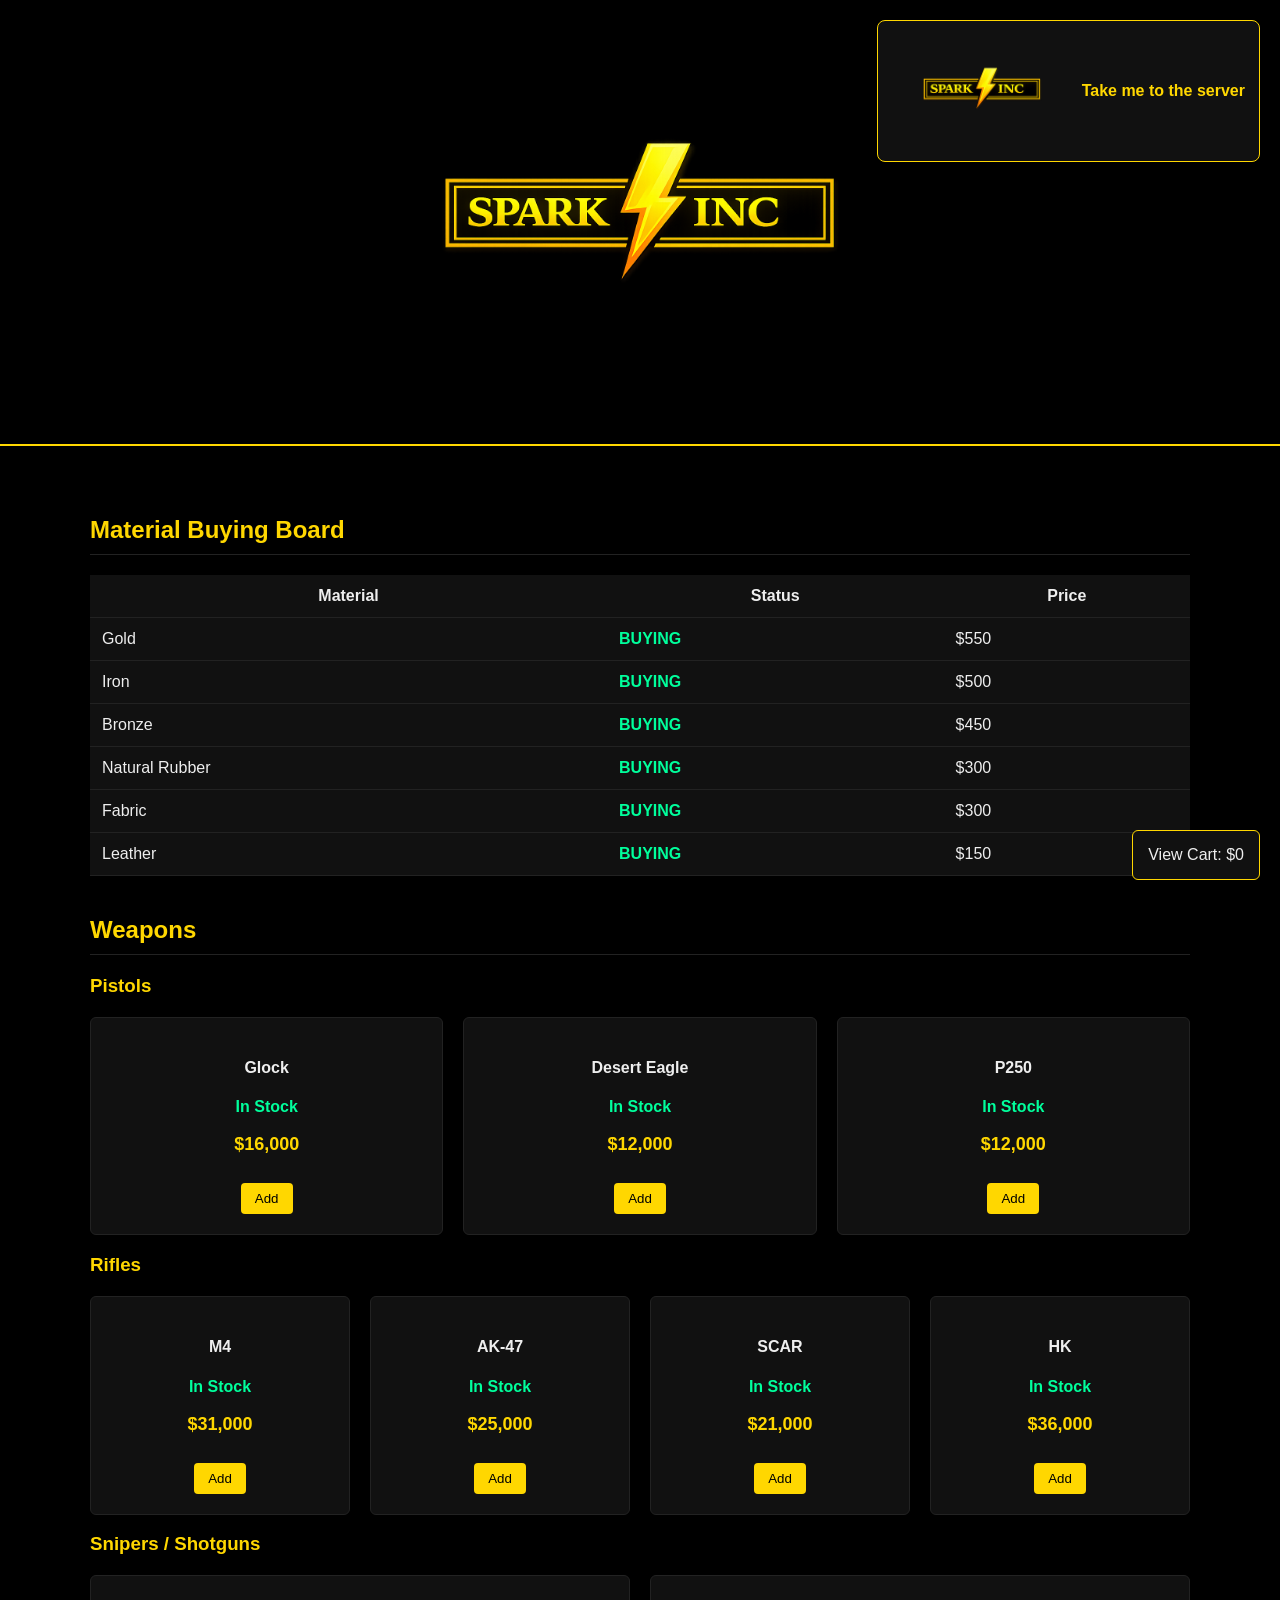
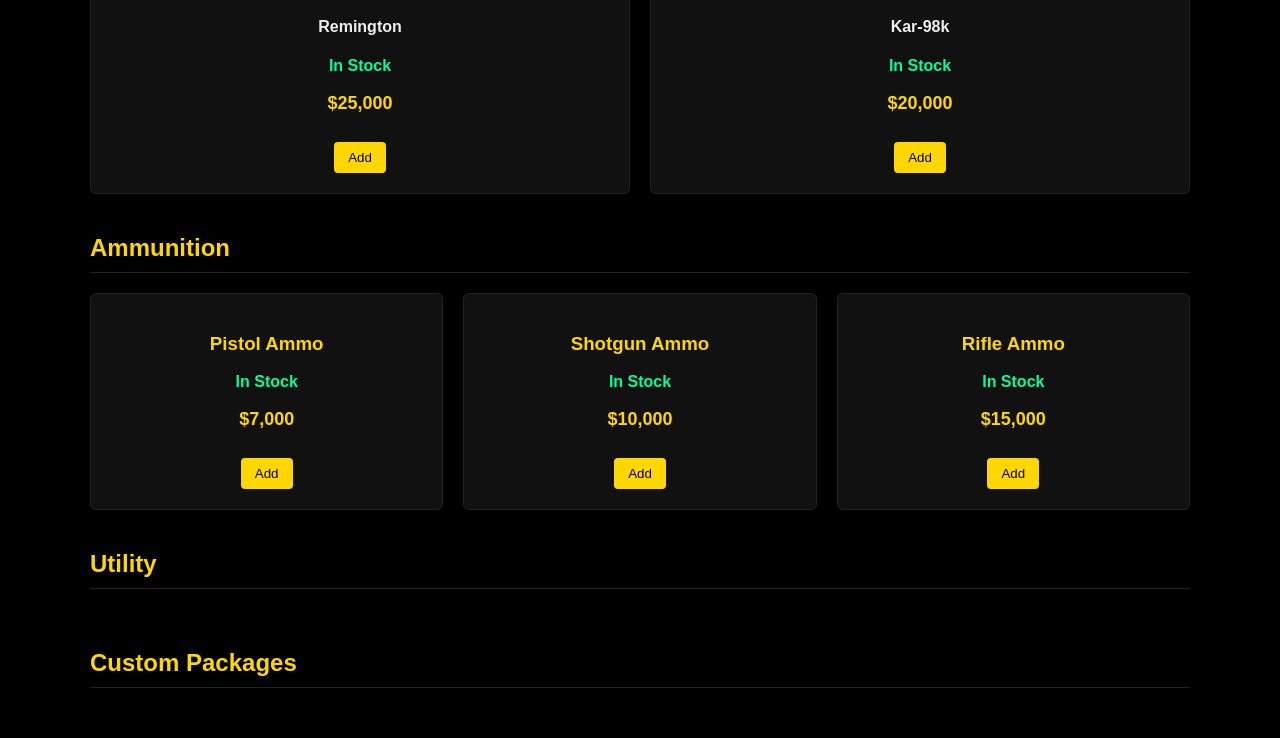
==== commit cdaf97cb: "Update index.html" ====
--- a/index.html
+++ b/index.html
@@ -1,145 +1,41 @@
 <!DOCTYPE html>
 <html>
-
 <head>
 <title>Spark Inc Marketplace</title>
-
 <style>
-body{
-margin:0;
-font-family:Arial;
-background:#000;
-color:#eee;
-}
-
-header{
-text-align:center;
-padding:20px;
-border-bottom:2px solid gold;
-}
-
-.logo{
-width:600px;
-max-width:90%;
-}
-
-.container{
-width:1100px;
-max-width:95%;
-margin:auto;
-padding:30px;
-}
-
-h2{
-color:gold;
-border-bottom:1px solid #222;
-padding-bottom:10px;
-margin-top:40px;
-}
-
-h3{
-color:gold;
-}
-
-.grid{
-display:grid;
-grid-template-columns:repeat(auto-fit,minmax(200px,1fr));
-gap:20px;
-margin-top:20px;
-}
-
-.card{
-background:#111;
-padding:20px;
-border-radius:6px;
-text-align:center;
-border:1px solid #222;
-transition:0.2s;
-}
-
-.card:hover{
-border:1px solid gold;
-transform:scale(1.03);
-}
-
-.price{
-color:gold;
-font-weight:bold;
-font-size:18px;
-}
-
-button{
-background:gold;
-border:none;
-padding:8px 14px;
-border-radius:4px;
-cursor:pointer;
-margin-top:10px;
-}
-
-table{
-width:100%;
-border-collapse:collapse;
-background:#111;
-margin-top:20px;
-}
-
-th,td{
-padding:12px;
-border-bottom:1px solid #222;
-}
-
+body{margin:0;font-family:Arial;background:#000;color:#eee;}
+header{text-align:center;padding:20px;border-bottom:2px solid gold;}
+.logo{width:600px;max-width:90%;}
+.container{width:1100px;max-width:95%;margin:auto;padding:30px;}
+h2{color:gold;border-bottom:1px solid #222;padding-bottom:10px;margin-top:40px;}
+h3{color:gold;}
+.grid{display:grid;grid-template-columns:repeat(auto-fit,minmax(200px,1fr));gap:20px;margin-top:20px;}
+.card{background:#111;padding:20px;border-radius:6px;text-align:center;border:1px solid #222;transition:0.2s;}
+.card:hover{border:1px solid gold;transform:scale(1.03);}
+.price{color:gold;font-weight:bold;font-size:18px;}
+button{background:gold;border:none;padding:8px 14px;border-radius:4px;cursor:pointer;margin-top:10px;}
+table{width:100%;border-collapse:collapse;background:#111;margin-top:20px;}
+th,td{padding:12px;border-bottom:1px solid #222;}
 .buy{color:#00ff9c;font-weight:bold;}
 .low{color:#ffd000;font-weight:bold;}
 .no{color:#ff4d4d;font-weight:bold;}
-
-.totalBox{
-position:fixed;
-bottom:20px;
-right:20px;
-background:#111;
-border:1px solid gold;
-padding:15px;
-border-radius:6px;
-}
-
-/* DISCORD BUTTON */
-
-.discordTab{
-position:fixed;
-top:20px;
-right:20px;
-display:flex;
-align-items:center;
-gap:10px;
-background:#111;
-border:1px solid gold;
-padding:10px 14px;
-border-radius:8px;
-z-index:1000;
-transition:0.2s;
-}
-
-.discordTab:hover{
-transform:scale(1.05);
-border-color:#ffd000;
-}
-
-.discordTab img{
-width:180px;
-cursor:pointer;
-}
-
-.discordText{
-color:gold;
-font-weight:bold;
-font-size:16px;
-white-space:nowrap;
-}
-
+.totalBox{position:fixed;bottom:20px;right:20px;background:#111;border:1px solid gold;padding:15px;border-radius:6px;cursor:pointer;z-index:1000;transition:0.2s;}
+.totalBox:hover{transform:scale(1.05);border-color:#ffd000;}
+.discordTab{position:fixed;top:20px;right:20px;display:flex;align-items:center;gap:10px;background:#111;border:1px solid gold;padding:10px 14px;border-radius:8px;z-index:1000;transition:0.2s;}
+.discordTab:hover{transform:scale(1.05);border-color:#ffd000;}
+.discordTab img{width:180px;cursor:pointer;}
+.discordText{color:gold;font-weight:bold;font-size:16px;white-space:nowrap;}
+#cartPopup{display:none;position:fixed;top:50%;left:50%;transform:translate(-50%,-50%);background:#111;border:2px solid gold;border-radius:8px;padding:20px;width:400px;max-width:90%;z-index:2000;}
+#cartPopup h3{margin-top:0;color:gold;text-align:center;border-bottom:1px solid #222;padding-bottom:10px;}
+#cartPopup ul{list-style:none;padding:0;max-height:300px;overflow-y:auto;margin-bottom:10px;}
+#cartPopup li{padding:6px 0;border-bottom:1px solid #222;display:flex;justify-content:space-between;}
+#cartPopup .footerButtons{display:flex;justify-content:space-between;margin-top:10px;}
+#cartPopup button.closeCart{background:#ff4d4d;color:#000;border:none;padding:6px 10px;border-radius:4px;cursor:pointer;}
+#phonePopup{display:none;position:fixed;bottom:20px;left:50%;transform:translateX(-50%);background:#111;border:2px solid gold;border-radius:8px;padding:20px;width:300px;max-width:90%;text-align:center;}
+#phonePopup input{width:80%;padding:6px;margin-bottom:10px;border-radius:4px;border:1px solid #222;}
+#phonePopup button{padding:6px 12px;border-radius:4px;border:none;background:gold;cursor:pointer;font-weight:bold;}
 </style>
 </head>
-
 <body>
 
 <header>
@@ -171,138 +67,215 @@
 
 </div>
 
-<div class="totalBox">
-Total: $<span id="total">0</span>
+<div class="totalBox" id="viewCartBtn">View Cart: $<span id="total">0</span></div>
+
+<div id="cartPopup">
+  <h3>Your Cart</h3>
+  <ul id="cartList"></ul>
+  <p style="text-align:right;font-weight:bold;">Total: $<span id="cartTotal">0</span></p>
+  <div class="footerButtons">
+    <button class="closeCart" id="closeCartBtn">Close</button>
+    <button id="checkoutBtn">Checkout / Enter Phone</button>
+  </div>
+</div>
+
+<div id="phonePopup">
+  <h3>Enter Your In-Game Phone</h3>
+  <input type="text" id="phoneInput" placeholder="e.g. 123-4567">
+  <br>
+  <button id="submitPhoneBtn">Submit</button>
 </div>
 
 <a href="https://discord.gg/4Rwxh5gy" target="_blank">
 <div class="discordTab">
-<img src="images/spark-logo.png" alt="Join our Discord">
+<img src="images/spark-logo.png">
 <div class="discordText">Take me to the server</div>
 </div>
 </a>
 
 <script>
-
-let total=0
-
-function addPrice(price){
-price = price.replace(/,/g,"")
-total += Number(price)
-document.getElementById("total").innerText = total.toLocaleString()
+let total=0;
+let cartItems=[];
+
+function addPrice(price,name){
+    price = price.toString().replace(/,/g,"");
+    total += Number(price);
+    cartItems.push({name:name, price:Number(price)});
+    updateTotal();
 }
+
+function updateTotal(){
+    document.getElementById("total").innerText = total.toLocaleString();
+    document.getElementById("cartTotal").innerText = total.toLocaleString();
+}
+
+document.getElementById("viewCartBtn").addEventListener("click",()=>{
+    let list = document.getElementById("cartList");
+    list.innerHTML="";
+    cartItems.forEach(item=>{
+        let li = document.createElement("li");
+        li.innerHTML = `<span>${item.name}</span><span>$${item.price.toLocaleString()}</span>`;
+        list.appendChild(li);
+    });
+    document.getElementById("cartPopup").style.display="block";
+});
+
+document.getElementById("closeCartBtn").addEventListener("click",()=>{
+    document.getElementById("cartPopup").style.display="none";
+});
+
+document.getElementById("checkoutBtn").addEventListener("click", ()=> {
+    document.getElementById("cartPopup").style.display="none";
+    document.getElementById("phonePopup").style.display="block";
+});
+
+document.getElementById("submitPhoneBtn").addEventListener("click", async ()=>{
+    let phone = document.getElementById("phoneInput").value.trim();
+    if(phone === ""){
+        alert("Please enter your in-game phone number!");
+        return;
+    }
+
+    try {
+        await fetch("http://localhost:3000/sendDiscord", {
+            method: "POST",
+            headers: {"Content-Type": "application/json"},
+            body: JSON.stringify({ phone: phone, cart: cartItems })
+        });
+        alert("Order sent to Discord!");
+        document.getElementById("phonePopup").style.display="none";
+        cartItems = [];
+        total = 0;
+        updateTotal();
+    } catch(err) {
+        alert("Failed to send order. Check server.");
+        console.error(err);
+    }
+});
 
 fetch("prices.json")
 .then(response=>response.json())
 .then(data=>{
-
-/* MATERIALS */
-let materialsTable=document.getElementById("materialsTable")
-
-data.materials.forEach(item=>{
-let row=document.createElement("tr")
-
-let statusClass="no"
-if(item.status==="BUYING") statusClass="buy"
-if(item.status==="LOW DEMAND") statusClass="low"
-
-row.innerHTML=`
-<td>${item.name}</td>
-<td class="${statusClass}">${item.status}</td>
-<td>$${item.price}</td>
-`
-
-materialsTable.appendChild(row)
+    /* MATERIALS */
+    let materialsTable=document.getElementById("materialsTable");
+    data.materials.forEach(item=>{
+        if(["Coal","Scrap Plastic","Wood"].includes(item.name)) return;
+        let row=document.createElement("tr");
+        let statusClass="no";
+        if(item.status==="BUYING") statusClass="buy";
+        if(item.status==="LOW DEMAND") statusClass="low";
+        row.innerHTML = `
+            <td>${item.name}</td>
+            <td class="${statusClass}">${item.status}</td>
+            <td>$${item.price}</td>
+        `;
+        materialsTable.appendChild(row);
+    });
+
+    /* WEAPONS */
+    let weaponGrid=document.getElementById("weaponGrid")
+    for (let category in data.weapons){
+        let section=document.createElement("div")
+        let heading=document.createElement("h3")
+        heading.innerText=category
+        section.appendChild(heading)
+        let grid=document.createElement("div")
+        grid.className="grid"
+        data.weapons[category].forEach(item=>{
+            let card=document.createElement("div");
+            card.className="card";
+            let nameEl = document.createElement("h4");
+            nameEl.innerText = item.name;
+            card.appendChild(nameEl);
+            let statusEl = document.createElement("p");
+            statusEl.className = item.status === "OUT OF STOCK" ? "no" : "buy";
+            statusEl.innerText = item.status || "In Stock";
+            card.appendChild(statusEl);
+            let priceEl = document.createElement("p");
+            priceEl.className = "price";
+            priceEl.innerText = "$" + item.price;
+            card.appendChild(priceEl);
+            let btn = document.createElement("button");
+            btn.innerText = "Add";
+            if(item.status==="OUT OF STOCK") btn.disabled = true;
+            btn.addEventListener("click",()=> addPrice(item.price,item.name));
+            card.appendChild(btn);
+            grid.appendChild(card);
+        })
+        section.appendChild(grid)
+        weaponGrid.appendChild(section)
+    }
+
+    /* AMMO */
+    let ammoGrid=document.getElementById("ammoGrid")
+    data.ammo.forEach(item=>{
+        let card=document.createElement("div");
+        card.className="card";
+        let nameEl = document.createElement("h3");
+        nameEl.innerText = item.name;
+        card.appendChild(nameEl);
+        let statusEl = document.createElement("p");
+        statusEl.className = item.status==="OUT OF STOCK"?"no":"buy";
+        statusEl.innerText = item.status || "In Stock";
+        card.appendChild(statusEl);
+        let priceEl = document.createElement("p");
+        priceEl.className="price";
+        priceEl.innerText = "$" + item.price;
+        card.appendChild(priceEl);
+        let btn = document.createElement("button");
+        btn.innerText = "Add";
+        if(item.status==="OUT OF STOCK") btn.disabled = true;
+        btn.addEventListener("click",()=> addPrice(item.price,item.name));
+        card.appendChild(btn);
+        ammoGrid.appendChild(card);
+    });
+
+    /* UTILITY */
+    let utilityGrid=document.getElementById("utilityGrid")
+    data.utility.forEach(item=>{
+        let card=document.createElement("div");
+        card.className="card";
+        let nameEl = document.createElement("h3");
+        nameEl.innerText = item.name;
+        card.appendChild(nameEl);
+        let statusEl = document.createElement("p");
+        statusEl.className = item.status==="OUT OF STOCK"?"no":"buy";
+        statusEl.innerText = item.status || "In Stock";
+        card.appendChild(statusEl);
+        let priceEl = document.createElement("p");
+        priceEl.className="price";
+        priceEl.innerText="$" + item.price;
+        card.appendChild(priceEl);
+        let btn = document.createElement("button");
+        btn.innerText="Add";
+        if(item.status==="OUT OF STOCK") btn.disabled = true;
+        btn.addEventListener("click",()=> addPrice(item.price,item.name));
+        card.appendChild(btn);
+        utilityGrid.appendChild(card);
+    });
+
+    /* PACKAGES */
+    let packageGrid=document.getElementById("packageGrid")
+    data.packages.forEach(item=>{
+        let card=document.createElement("div");
+        card.className="card";
+        let nameEl=document.createElement("h3");
+        nameEl.innerText=item.name;
+        card.appendChild(nameEl);
+        let contentsEl=document.createElement("p");
+        contentsEl.innerText=item.contents;
+        card.appendChild(contentsEl);
+        let priceEl=document.createElement("p");
+        priceEl.className="price";
+        priceEl.innerText="$" + item.price;
+        card.appendChild(priceEl);
+        let btn=document.createElement("button");
+        btn.innerText="Add";
+        btn.addEventListener("click",()=> addPrice(item.price,item.name));
+        card.appendChild(btn);
+        packageGrid.appendChild(card);
+    })
 })
-
-/* WEAPONS */
-let weaponGrid=document.getElementById("weaponGrid")
-
-for (let category in data.weapons){
-
-let section=document.createElement("div")
-
-let heading=document.createElement("h3")
-heading.innerText=category
-section.appendChild(heading)
-
-let grid=document.createElement("div")
-grid.className="grid"
-
-data.weapons[category].forEach(item=>{
-
-let card=document.createElement("div")
-card.className="card"
-
-card.innerHTML=`
-<h4>${item.name}</h4>
-<p class="price">$${item.price}</p>
-<button onclick="addPrice('${item.price}')">Add</button>
-`
-
-grid.appendChild(card)
-})
-
-section.appendChild(grid)
-weaponGrid.appendChild(section)
-
-}
-
-/* AMMO */
-let ammoGrid=document.getElementById("ammoGrid")
-
-data.ammo.forEach(item=>{
-let card=document.createElement("div")
-
-card.className="card"
-
-card.innerHTML=`
-<h3>${item.name}</h3>
-<p class="price">$${item.price}</p>
-<button onclick="addPrice('${item.price}')">Add</button>
-`
-
-ammoGrid.appendChild(card)
-})
-
-/* UTILITY */
-let utilityGrid=document.getElementById("utilityGrid")
-
-data.utility.forEach(item=>{
-let card=document.createElement("div")
-
-card.className="card"
-
-card.innerHTML=`
-<h3>${item.name}</h3>
-<p class="price">$${item.price}</p>
-<button onclick="addPrice('${item.price}')">Add</button>
-`
-
-utilityGrid.appendChild(card)
-})
-
-/* PACKAGES */
-let packageGrid=document.getElementById("packageGrid")
-
-data.packages.forEach(item=>{
-
-let card=document.createElement("div")
-card.className="card"
-
-card.innerHTML=`
-<h3>${item.name}</h3>
-<p>${item.contents}</p>
-<p class="price">$${item.price}</p>
-<button onclick="addPrice('${item.price}')">Add</button>
-`
-
-packageGrid.appendChild(card)
-
-})
-
-})
-
 </script>
 
 </body>
